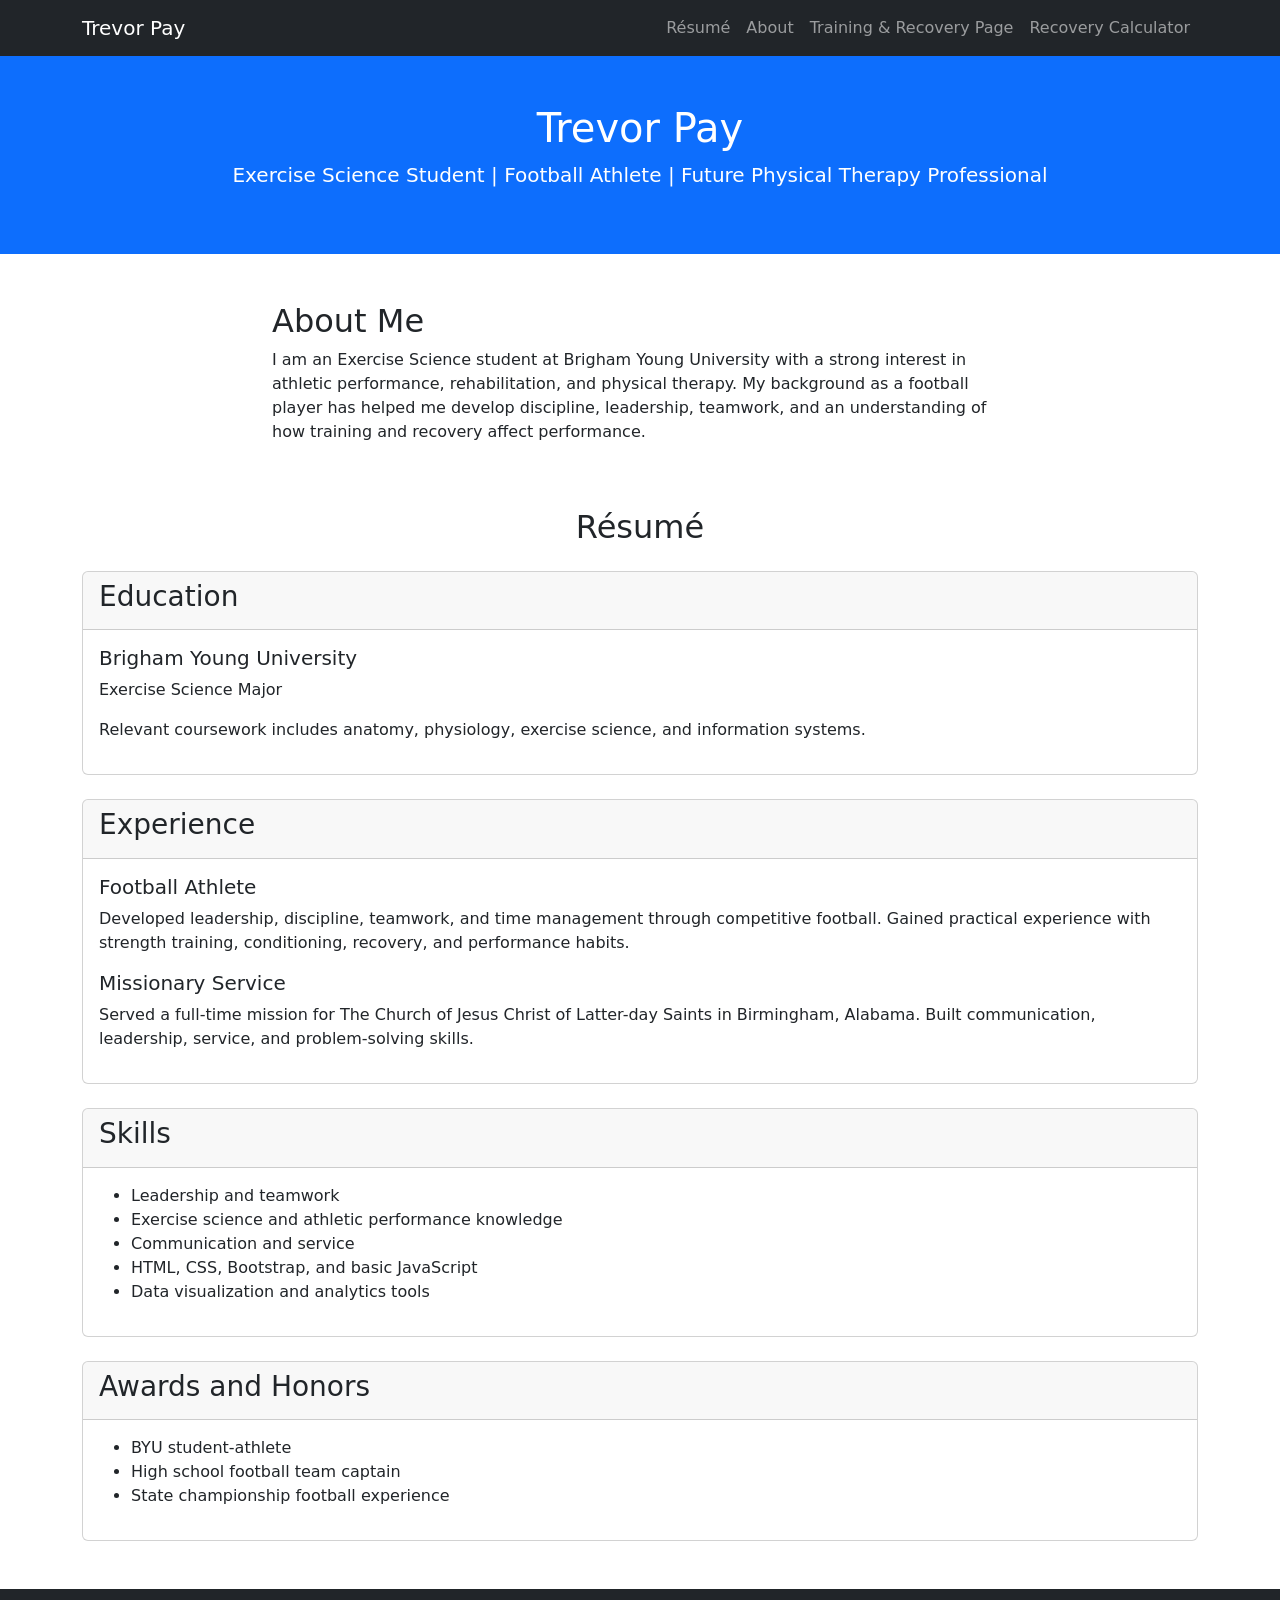
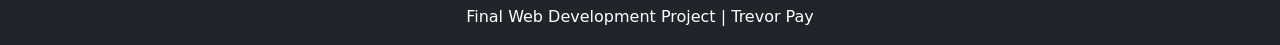
==== index.html @ deebc7a4 "Add files via upload" ====
<!DOCTYPE html>
<html lang="en">
<head>
    <meta charset="UTF-8">
    <meta name="viewport" content="width=device-width, initial-scale=1.0">
    <title>Trevor Pay | Professional Page</title>

    <!-- Bootstrap CSS -->
    <link href="https://cdn.jsdelivr.net/npm/bootstrap@5.3.3/dist/css/bootstrap.min.css" rel="stylesheet">
    
    <!-- Custom CSS -->
    <link rel="stylesheet" href="css/styles.css">
</head>
<body>

    <nav class="navbar navbar-expand-lg navbar-dark bg-dark">
        <div class="container">
            <a class="navbar-brand" href="#">Trevor Pay</a>
            <div class="navbar-nav">
                <a class="nav-link" href="#resume">Résumé</a>
                <a class="nav-link" href="#about">About</a>
                <a class="nav-link" href="scratch.html">Training & Recovery Page</a>
                <a class="nav-link" href="webapp.html">Recovery Calculator</a>
            </div>
        </div>
    </nav>

    <header class="bg-primary text-white text-center py-5">
        <div class="container">
            <h1>Trevor Pay</h1>
            <p class="lead">Exercise Science Student | Football Athlete | Future Physical Therapy Professional</p>
        </div>
    </header>

    <section id="about" class="container my-5">
        <div class="row">
            <div class="col-lg-8 mx-auto">
                <h2>About Me</h2>
                <p>
                    I am an Exercise Science student at Brigham Young University with a strong interest in athletic
                    performance, rehabilitation, and physical therapy. My background as a football player has helped
                    me develop discipline, leadership, teamwork, and an understanding of how training and recovery
                    affect performance.
                </p>
            </div>
        </div>
    </section>

    <section id="resume" class="container my-5">
        <h2 class="text-center mb-4">Résumé</h2>

        <div class="card mb-4">
            <div class="card-header">
                <h3>Education</h3>
            </div>
            <div class="card-body">
                <h5>Brigham Young University</h5>
                <p>Exercise Science Major</p>
                <p>Relevant coursework includes anatomy, physiology, exercise science, and information systems.</p>
            </div>
        </div>

        <div class="card mb-4">
            <div class="card-header">
                <h3>Experience</h3>
            </div>
            <div class="card-body">
                <h5>Football Athlete</h5>
                <p>
                    Developed leadership, discipline, teamwork, and time management through competitive football.
                    Gained practical experience with strength training, conditioning, recovery, and performance habits.
                </p>

                <h5>Missionary Service</h5>
                <p>
                    Served a full-time mission for The Church of Jesus Christ of Latter-day Saints in Birmingham,
                    Alabama. Built communication, leadership, service, and problem-solving skills.
                </p>
            </div>
        </div>

        <div class="card mb-4">
            <div class="card-header">
                <h3>Skills</h3>
            </div>
            <div class="card-body">
                <ul>
                    <li>Leadership and teamwork</li>
                    <li>Exercise science and athletic performance knowledge</li>
                    <li>Communication and service</li>
                    <li>HTML, CSS, Bootstrap, and basic JavaScript</li>
                    <li>Data visualization and analytics tools</li>
                </ul>
            </div>
        </div>

        <div class="card mb-4">
            <div class="card-header">
                <h3>Awards and Honors</h3>
            </div>
            <div class="card-body">
                <ul>
                    <li>BYU student-athlete</li>
                    <li>High school football team captain</li>
                    <li>State championship football experience</li>
                </ul>
            </div>
        </div>
    </section>

    <footer class="bg-dark text-white text-center py-3">
        <p class="mb-0">Final Web Development Project | Trevor Pay</p>
    </footer>

    <!-- Bootstrap JavaScript -->
    <script src="https://cdn.jsdelivr.net/npm/bootstrap@5.3.3/dist/js/bootstrap.bundle.min.js"></script>

</body>
</html>
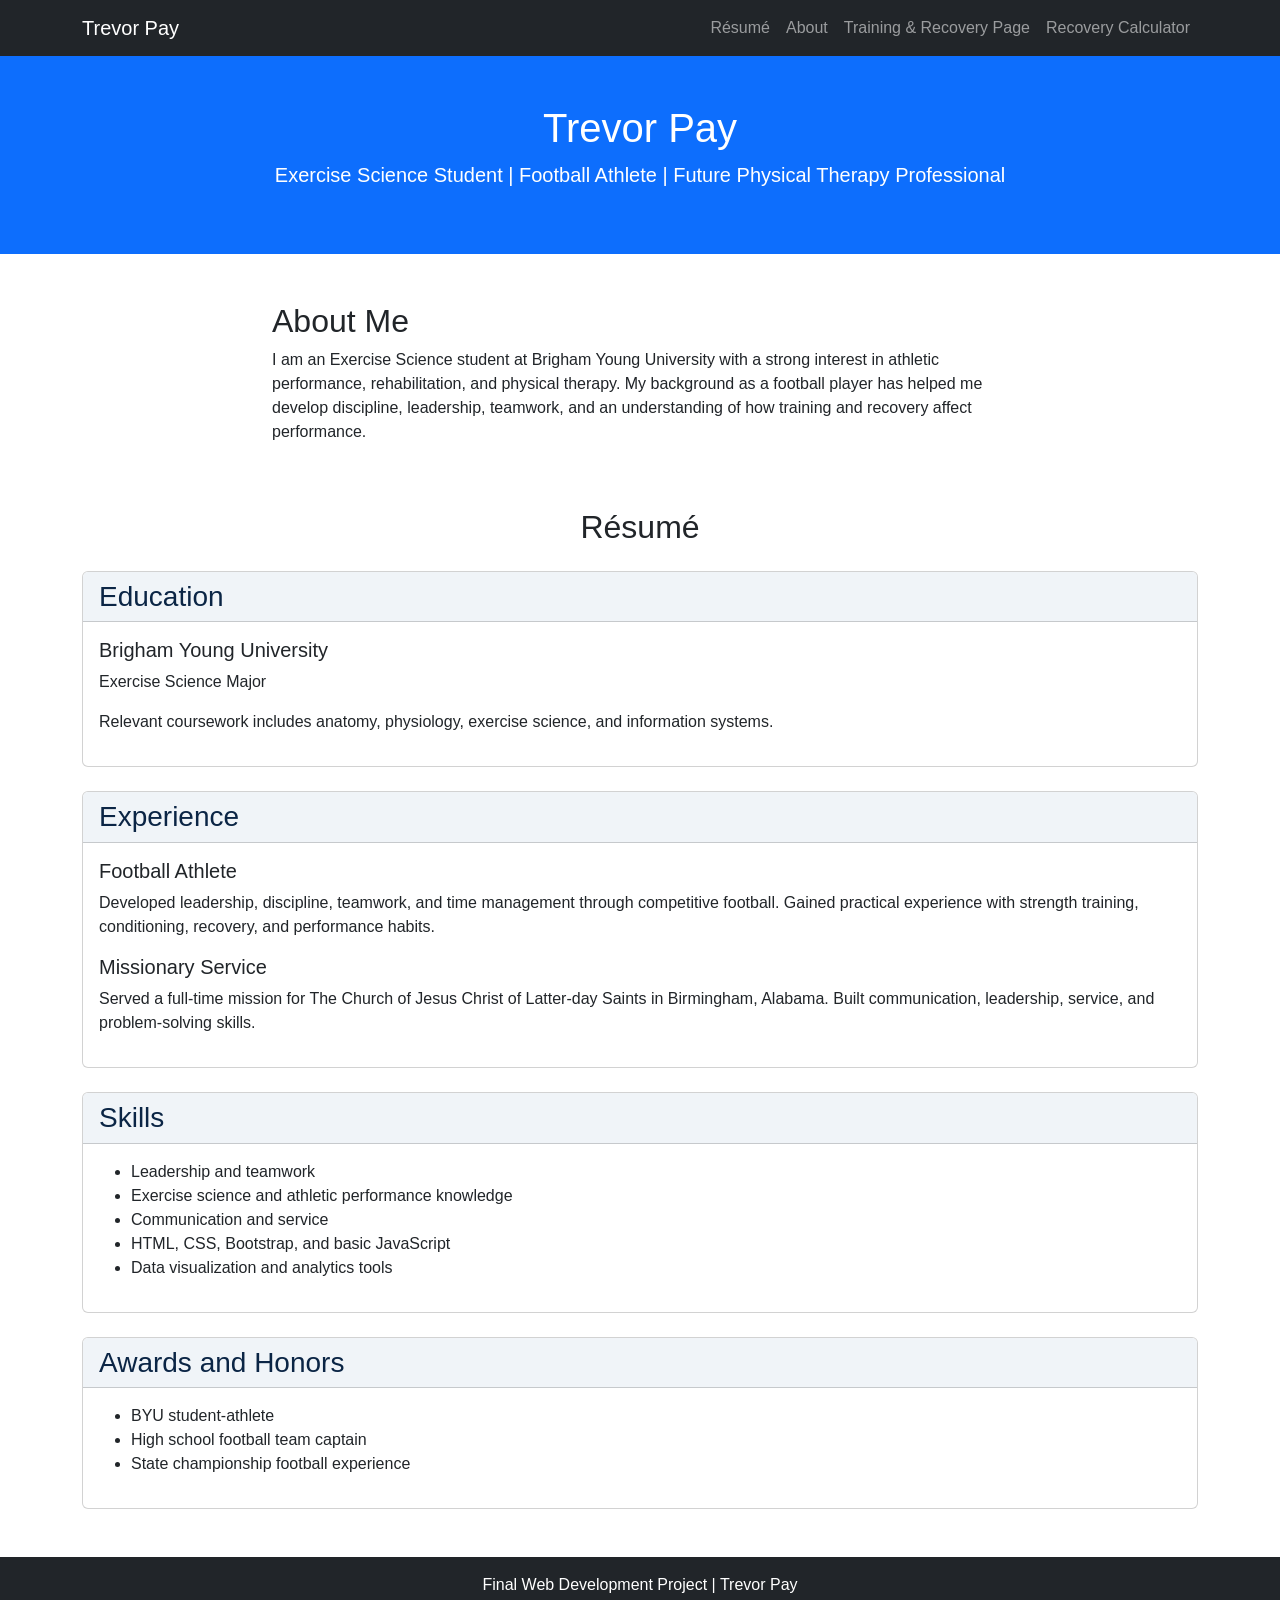
==== commit 7d3b5325: "Add files via upload" ====
--- a/index.html
+++ b/index.html
@@ -9,7 +9,7 @@
     <link href="https://cdn.jsdelivr.net/npm/bootstrap@5.3.3/dist/css/bootstrap.min.css" rel="stylesheet">
     
     <!-- Custom CSS -->
-    <link rel="stylesheet" href="css/styles.css">
+    <link rel="stylesheet" href="styles.css">
 </head>
 <body>
 
--- a/styles.css
+++ b/styles.css
@@ -0,0 +1,16 @@
+body {
+    font-family: Arial, Helvetica, sans-serif;
+}
+
+.card-header {
+    background-color: #f0f4f8;
+}
+
+.card-header h3 {
+    margin: 0;
+    color: #0b2545;
+}
+
+footer {
+    margin-top: 40px;
+}
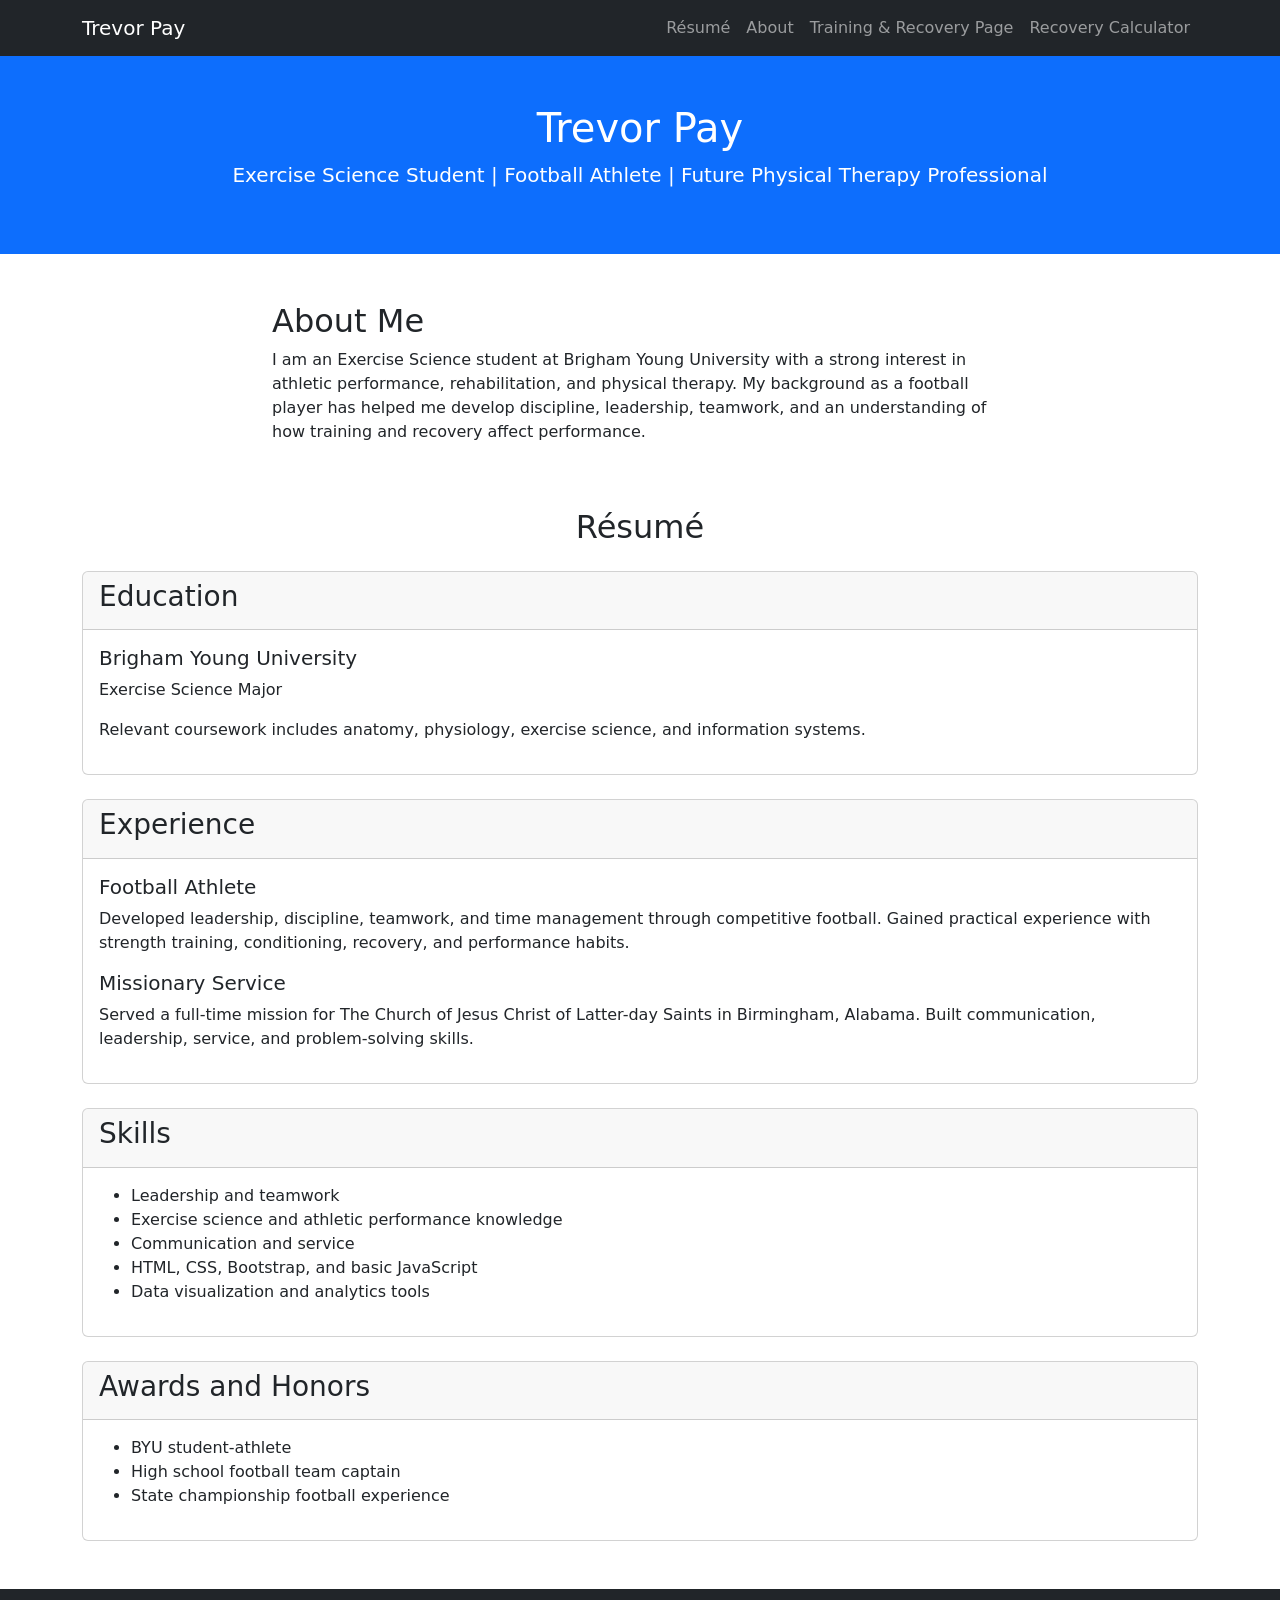
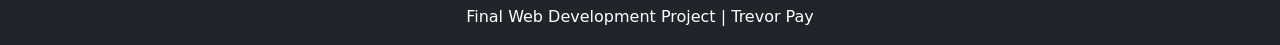
==== commit f1f1d1cc: "Add files via upload" ====
--- a/index.html
+++ b/index.html
@@ -9,7 +9,7 @@
     <link href="https://cdn.jsdelivr.net/npm/bootstrap@5.3.3/dist/css/bootstrap.min.css" rel="stylesheet">
     
     <!-- Custom CSS -->
-    <link rel="stylesheet" href="styles.css">
+    <link rel="stylesheet" href="ccs/styles.css">
 </head>
 <body>
 
